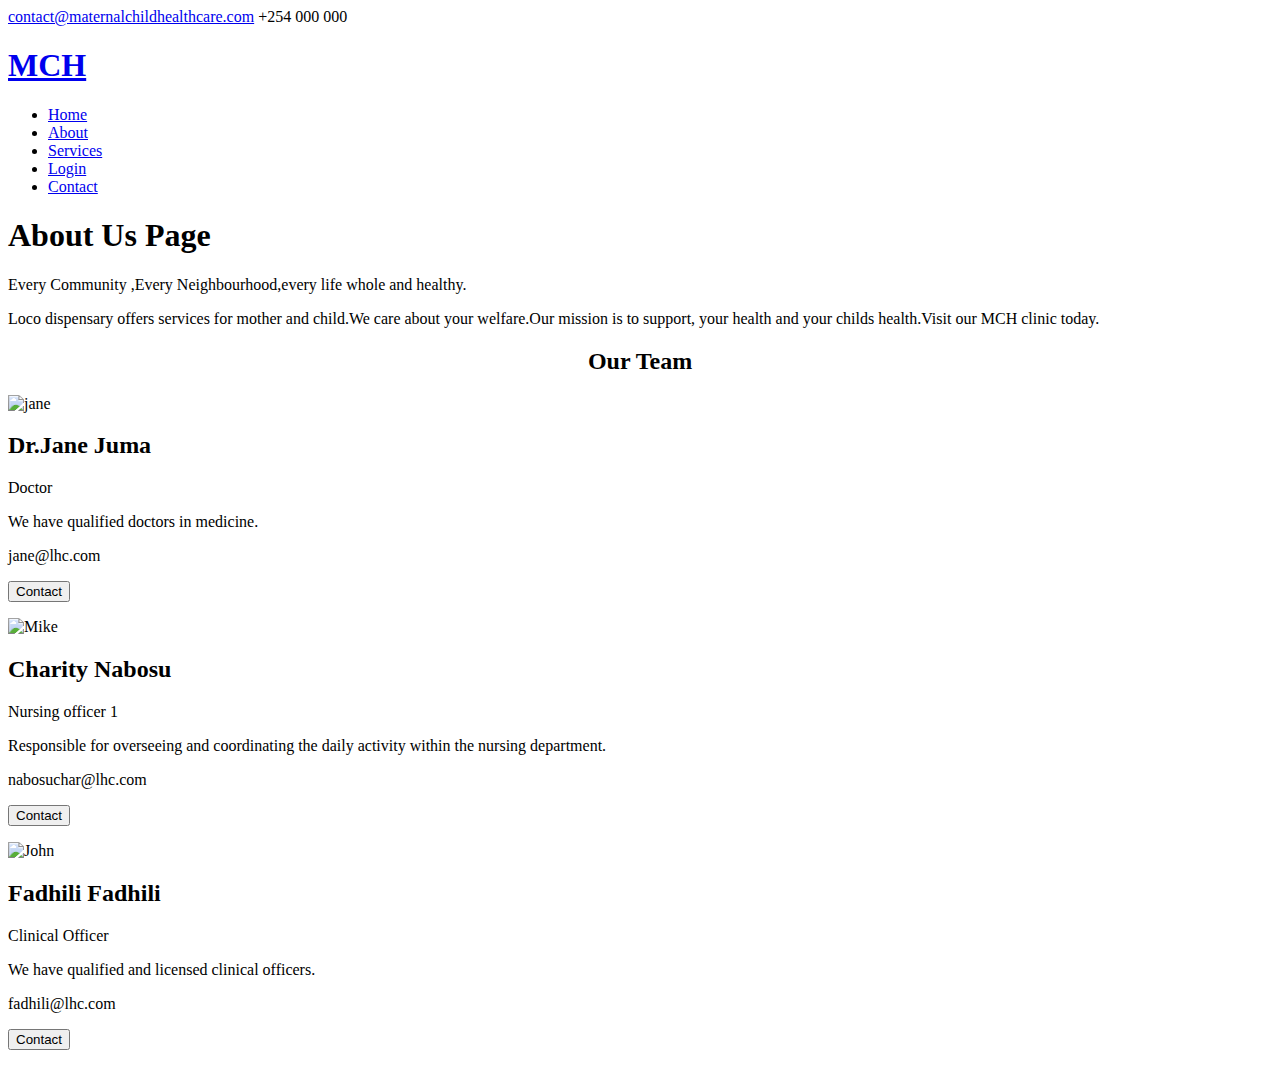
==== maternalchildhealth/about.html @ 55d78e0a "initial commit" ====
<!DOCTYPE html>
<html lang="en" dir="ltr">
  <head>
    <meta charset="utf-8">
    <meta content="width=device-width, initial-scale=1.0" name="viewport">
    <title>About Us</title>
    <meta content="" name="description">
    <meta content="" name="keywords">

    <!-- Favicons -->
    <link href="assets/img/favicon.png" rel="icon">
    <link href="assets/img/apple-touch-icon.png" rel="apple-touch-icon">
    <!-- Google Fonts -->
    <link href="https://fonts.googleapis.com/css?family=Open+Sans:300,300i,400,400i,600,600i,700,700i|Raleway:300,300i,400,400i,500,500i,600,600i,700,700i|Poppins:300,300i,400,400i,500,500i,600,600i,700,700i" rel="stylesheet">

    <!-- Vendor CSS Files -->
    <link href="assets/vendor/animate.css/animate.min.css" rel="stylesheet">
    <link href="assets/vendor/bootstrap/css/bootstrap.min.css" rel="stylesheet">
    <link href="assets/vendor/bootstrap-icons/bootstrap-icons.css" rel="stylesheet">
    <link href="assets/vendor/boxicons/css/boxicons.min.css" rel="stylesheet">
    <link href="assets/vendor/fontawesome-free/css/all.min.css" rel="stylesheet">
    <link href="assets/vendor/glightbox/css/glightbox.min.css" rel="stylesheet">
    <link href="assets/vendor/remixicon/remixicon.css" rel="stylesheet">
    <link href="assets/vendor/swiper/swiper-bundle.min.css" rel="stylesheet">

    <!-- Template Main CSS File -->
    <link href="assets/css/style.css" rel="stylesheet">
    <link href="assets/css/about.css" rel="stylesheet">

  </head>
  <body>

    <!-- ======= Top Bar ======= -->
    <div id="topbar" class="d-flex align-items-center fixed-top">
      <div class="container d-flex justify-content-between">
        <div class="contact-info d-flex align-items-center">
          <i class="bi bi-envelope"></i> <a href="mailto:contact@example.com">contact@maternalchildhealthcare.com</a>
          <i class="bi bi-phone"></i> +254 000 000
        </div>
        <div class="d-none d-lg-flex social-links align-items-center">
          <a href="#" class="twitter"><i class="bi bi-twitter"></i></a>
          <a href="#" class="facebook"><i class="bi bi-facebook"></i></a>
          <a href="#" class="instagram"><i class="bi bi-instagram"></i></a>
          <a href="#" class="linkedin"><i class="bi bi-linkedin"></i></a>
        </div>
      </div>
    </div>

    <!-- ======= Header ======= -->
    <header id="header" class="fixed-top">
      <div class="container d-flex align-items-center">

        <h1 class="logo me-auto"><a href="index.html">MCH</a></h1>
        <!-- Uncomment below if you prefer to use an image logo -->
        <!-- <a href="index.html" class="logo me-auto"><img src="assets/img/logo.png" alt="" class="img-fluid"></a>-->

        <nav id="navbar" class="navbar order-last order-lg-0">
          <ul>
            <li><a class="nav-link scrollto " href="index.html">Home</a></li>
            <li><a class="nav-link scrollto active" href="about.html">About</a></li>
            <li><a class="nav-link scrollto " href="services.html">Services</a></li>
            <li class="dropdown"><a href="login.html"><span>Login</span> <i class=""></i></a>

            <li><a class="nav-link scrollto" href="#contact">Contact</a></li>
          </ul>
          <!--<i class="bi bi-list mobile-nav-toggle"></i>-->
        </nav><!-- .navbar -->

      </div>
    </header><!-- End Header -->

    <div class="about-section juu">
  <h1>About Us Page</h1>
  <p>Every Community ,Every Neighbourhood,every life whole and healthy.</p>
  <p>Loco dispensary offers services for mother and child.We care about your welfare.Our mission is to support, your health and your childs health.Visit our MCH clinic today.</p>
</div>

<h2 style="text-align:center">Our Team</h2>
<div class="row">
  <div class="column">
    <div class="card">
      <img src="/w3images/team2.jpg" alt="jane" style="width:100%">
      <div class="container">
        <h2>Dr.Jane Juma</h2>
        <p class="title">Doctor</p>
        <p>We have qualified doctors in medicine.</p>
        <p>jane@lhc.com</p>
        <p><button class="button">Contact</button></p>
      </div>
    </div>
  </div>

  <div class="column">
    <div class="card">
      <img src="/w3images/team2.jpg" alt="Mike" style="width:100%">
      <div class="container">
        <h2>Charity Nabosu</h2>
        <p class="title">Nursing officer 1</p>
        <p>Responsible for overseeing and coordinating the daily activity within the nursing department.</p>
        <p>nabosuchar@lhc.com</p>
        <p><button class="button">Contact</button></p>
      </div>
    </div>
  </div>

  <div class="column">
    <div class="card">
      <img src="/w3images/team3.jpg" alt="John" style="width:100%">
      <div class="container">
        <h2>Fadhili Fadhili</h2>
        <p class="title">Clinical Officer</p>
        <p>We have qualified and licensed clinical officers.</p>
        <p>fadhili@lhc.com</p>
        <p><button class="button">Contact</button></p>
      </div>
    </div>
  </div>
</div>

  </body>
</html>
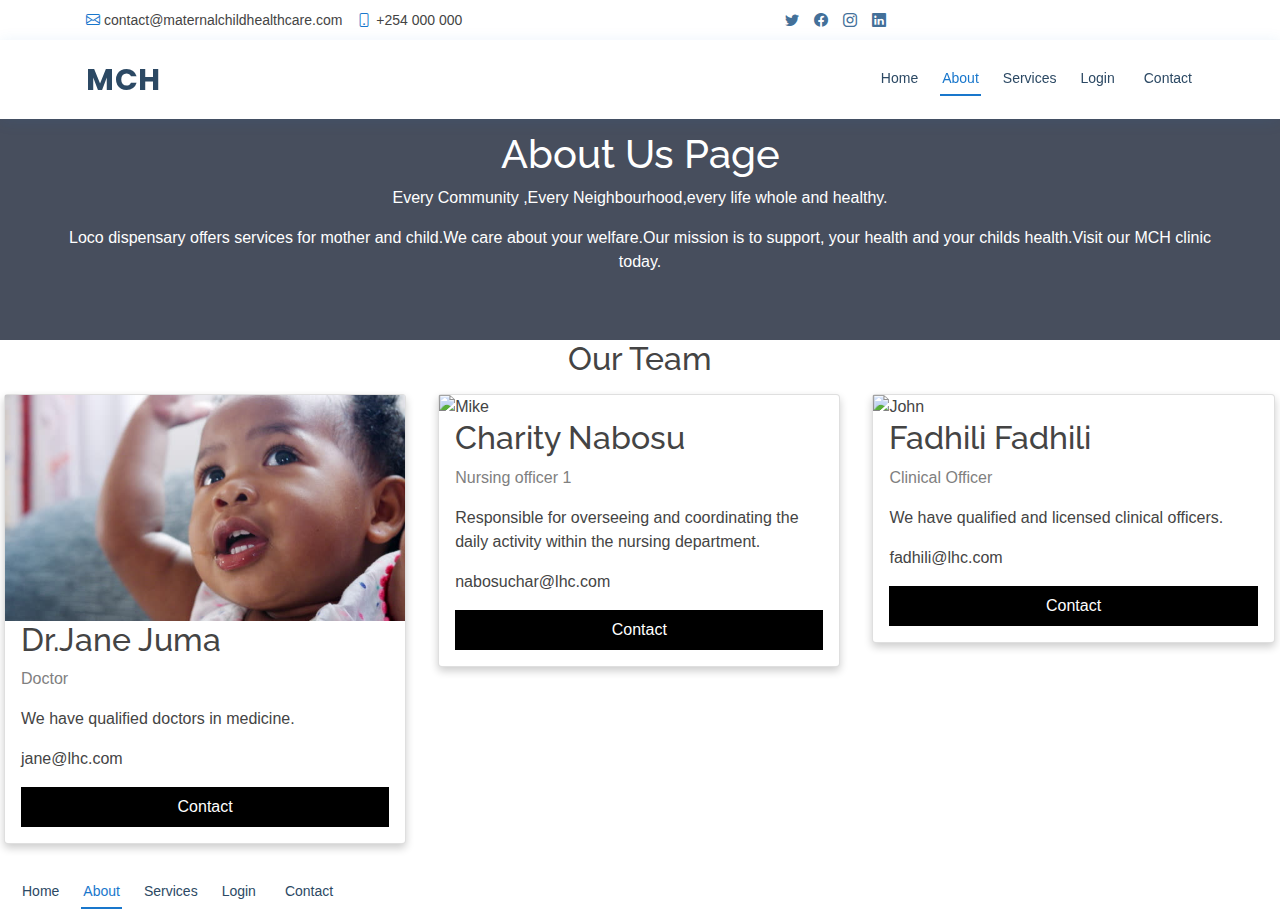
==== commit ef92127d: "modified login page,service page,contact page,about us page" ====
--- a/maternalchildhealth/about.html
+++ b/maternalchildhealth/about.html
@@ -79,7 +79,7 @@
 <div class="row">
   <div class="column">
     <div class="card">
-      <img src="/w3images/team2.jpg" alt="jane" style="width:100%">
+      <img src="assets\img\maternal\baby.jpg" alt="Jane" style="width:100%">
       <div class="container">
         <h2>Dr.Jane Juma</h2>
         <p class="title">Doctor</p>
@@ -116,6 +116,17 @@
     </div>
   </div>
 </div>
+<nav id="navbar" class="navbar order-last order-lg-0">
+  <ul>
+    <li><a class="nav-link scrollto " href="index.html">Home</a></li>
+    <li><a class="nav-link scrollto active" href="about.html">About</a></li>
+    <li><a class="nav-link scrollto " href="services.html">Services</a></li>
+    <li class="dropdown"><a href="login.html"><span>Login</span> <i class=""></i></a>
+
+    <li><a class="nav-link scrollto" href="#contact">Contact</a></li>
+  </ul>
+  <!--<i class="bi bi-list mobile-nav-toggle"></i>-->
+</nav><!-- .navbar -->
 
   </body>
 </html>
